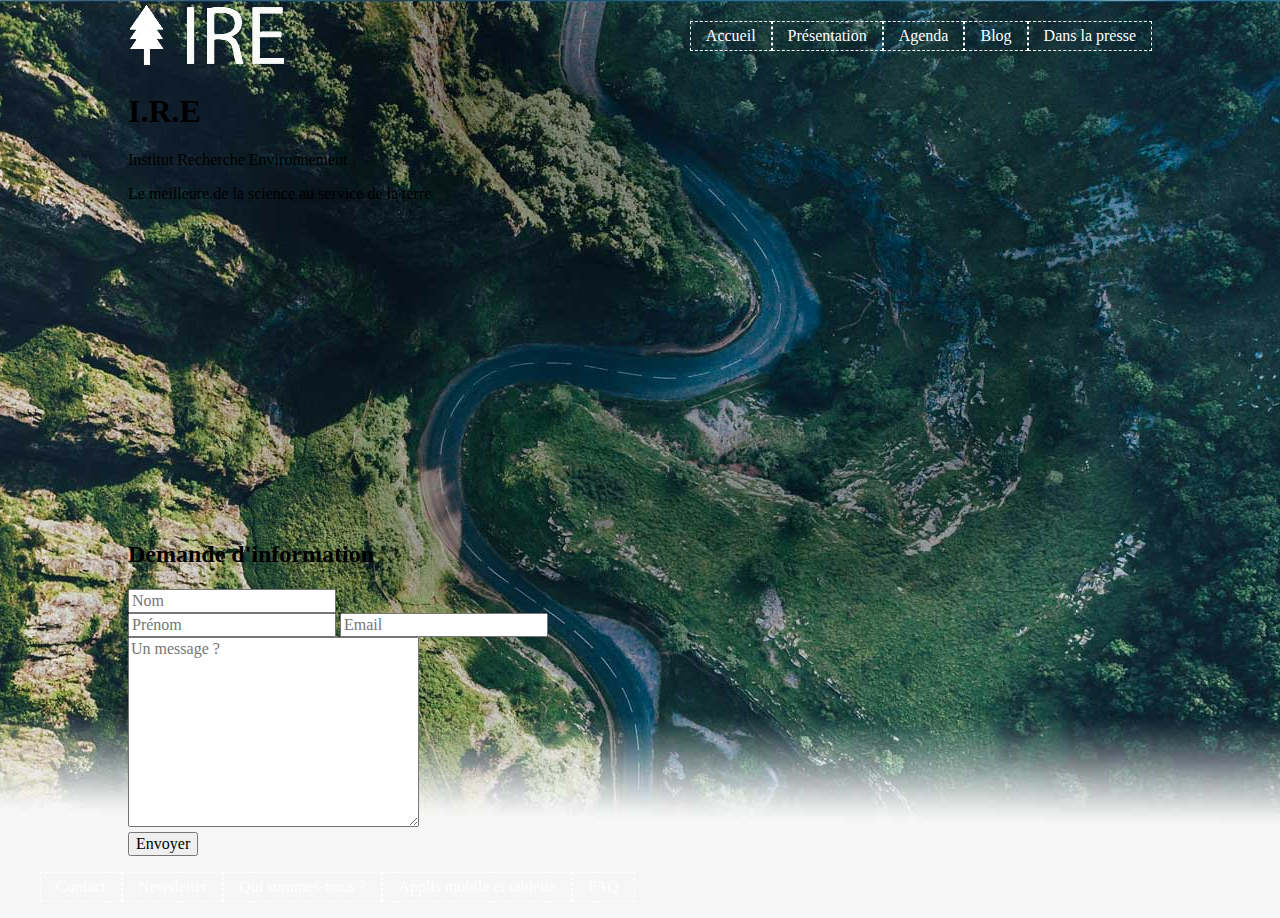
==== devoir-2/IRE/index.html @ d7deef3a "correction devoir - IRE" ====
<!DOCTYPE html>
<html lang="fr">
<head>
    <meta charset="UTF-8">
    <meta http-equiv="X-UA-Compatible" content="IE=edge">
    <meta name="viewport" content="width=device-width, initial-scale=1.0">
    <title>I.R.E</title>
    <link rel="stylesheet" href="css/normalize.css">
    <link rel="stylesheet" href="css/style.css">
</head>
<body>
    <div class="container">
        <header>
            <div class="logo">
                <img src="images/logo.png" alt="Logo du site IRE">
            </div>
            <nav>
                <ul>
                    <li><a href="#">Accueil</a></li>
                    <li><a href="pages/presentation.html">Présentation</a></li>
                    <li><a href="pages/agenda.html">Agenda</a></li>
                    <li><a href="pages/blog.html">Blog</a></li>
                    <li><a href="pages/presse.html">Dans la presse</a></li>
                </ul>
            </nav>
        </header><!-- Fin header-->
        <main>
            <div class="jumbotron">
                <h1>I.R.E</h1>
                <p>Institut Recherche Environnement</p>
                <p>Le meilleure de la science au service de la terre</p>
            </div>
            <section>
                <article>
                    <img src="" alt="">
                    <div>
                        <h2></h2>
                        <span></span>
                        <p></p>
                    </div>
                    <div>
                        <figure>
                            <img src="" alt="">
                            <figcaption></figcaption>
                        </figure>
                    </div>
                </article>
                <article>
                    <img src="" alt="">
                    <div>
                        <h2></h2>
                        <span></span>
                        <p></p>
                    </div>
                    <div>
                        <figure>
                            <img src="" alt="">
                            <figcaption></figcaption>
                        </figure>
                    </div>
                </article>
            </section>
            <section class="book">
                <article>
                    <figure>
                        <img src="" alt="">
                        <figcaption></figcaption>
                    </figure>
                </article>
                <article>
                    <figure>
                        <img src="" alt="">
                        <figcaption>
                            <p></p>
                            <a href=""></a>
                        </figcaption>
                    </figure>
                    <figure>
                        <img src="" alt="">
                        <figcaption>
                            <p></p>
                            <a href=""></a>
                        </figcaption>
                    </figure>
                    <figure>
                        <img src="" alt="">
                        <figcaption>
                            <p></p>
                            <a href=""></a>
                        </figcaption>
                    </figure>
                    <figure>
                        <img src="" alt="">
                        <figcaption>
                            <p></p>
                            <a href=""></a>
                        </figcaption>
                    </figure>
                </article>
            </section><!-- Fin section.book-->
            <section class="contact">
                <h2>Demande d'information</h2>
                <form action="#" method="post">
                    <div>
                        <input type="text" name="nom" id="nom" placeholder="Nom">
                    </div>
                    <div>
                        <input type="text" name="prenom" id="prenom" placeholder="Prénom">
                        <input type="email" name="email" id="email" placeholder="Email">
                    </div>
                    <div>
                        <textarea name="message" id="message" cols="30" rows="10" placeholder="Un message ?"></textarea>
                    </div>
                    <input type="submit" value="Envoyer">
                </form>
            </section>
        </main>
    </div><!--Fin container-->
    <footer>
        <nav>
            <ul>
                <li><a href="#">Contact</a></li>
                <li><a href="pages/newsletter.html">Newsletter</a></li>
                <li><a href="pages/about.html">Qui sommes-nous ?</a></li>
                <li><a href="pages/applis.html">Applis mobile et tablette</a></li>
                <li><a href="pages/faq.html">FAQ</a></li>
            </ul>
        </nav>
    </footer><!-- Fin footer-->
</body>
</html>
---- devoir-2/IRE/css/style.css ----
html {
    font-size: 16px;
}

body {
    background: url("../images/bkgd_page.jpg") no-repeat top center;
}

a {
    text-decoration: none;
}

.container {
    width: 1024px;
    margin: 0 auto;
}

/* Header */
header {
    display: flex;
    justify-content: space-between;
    align-items: center;
}

ul {
    display: flex;
}

ul li {
    padding: 5px 15px;
    border: 1px dashed white;
}

ul li:hover {
    background-color: white;
}

ul li a {
    color: white;
}

ul li a:hover {
    color: green;
}
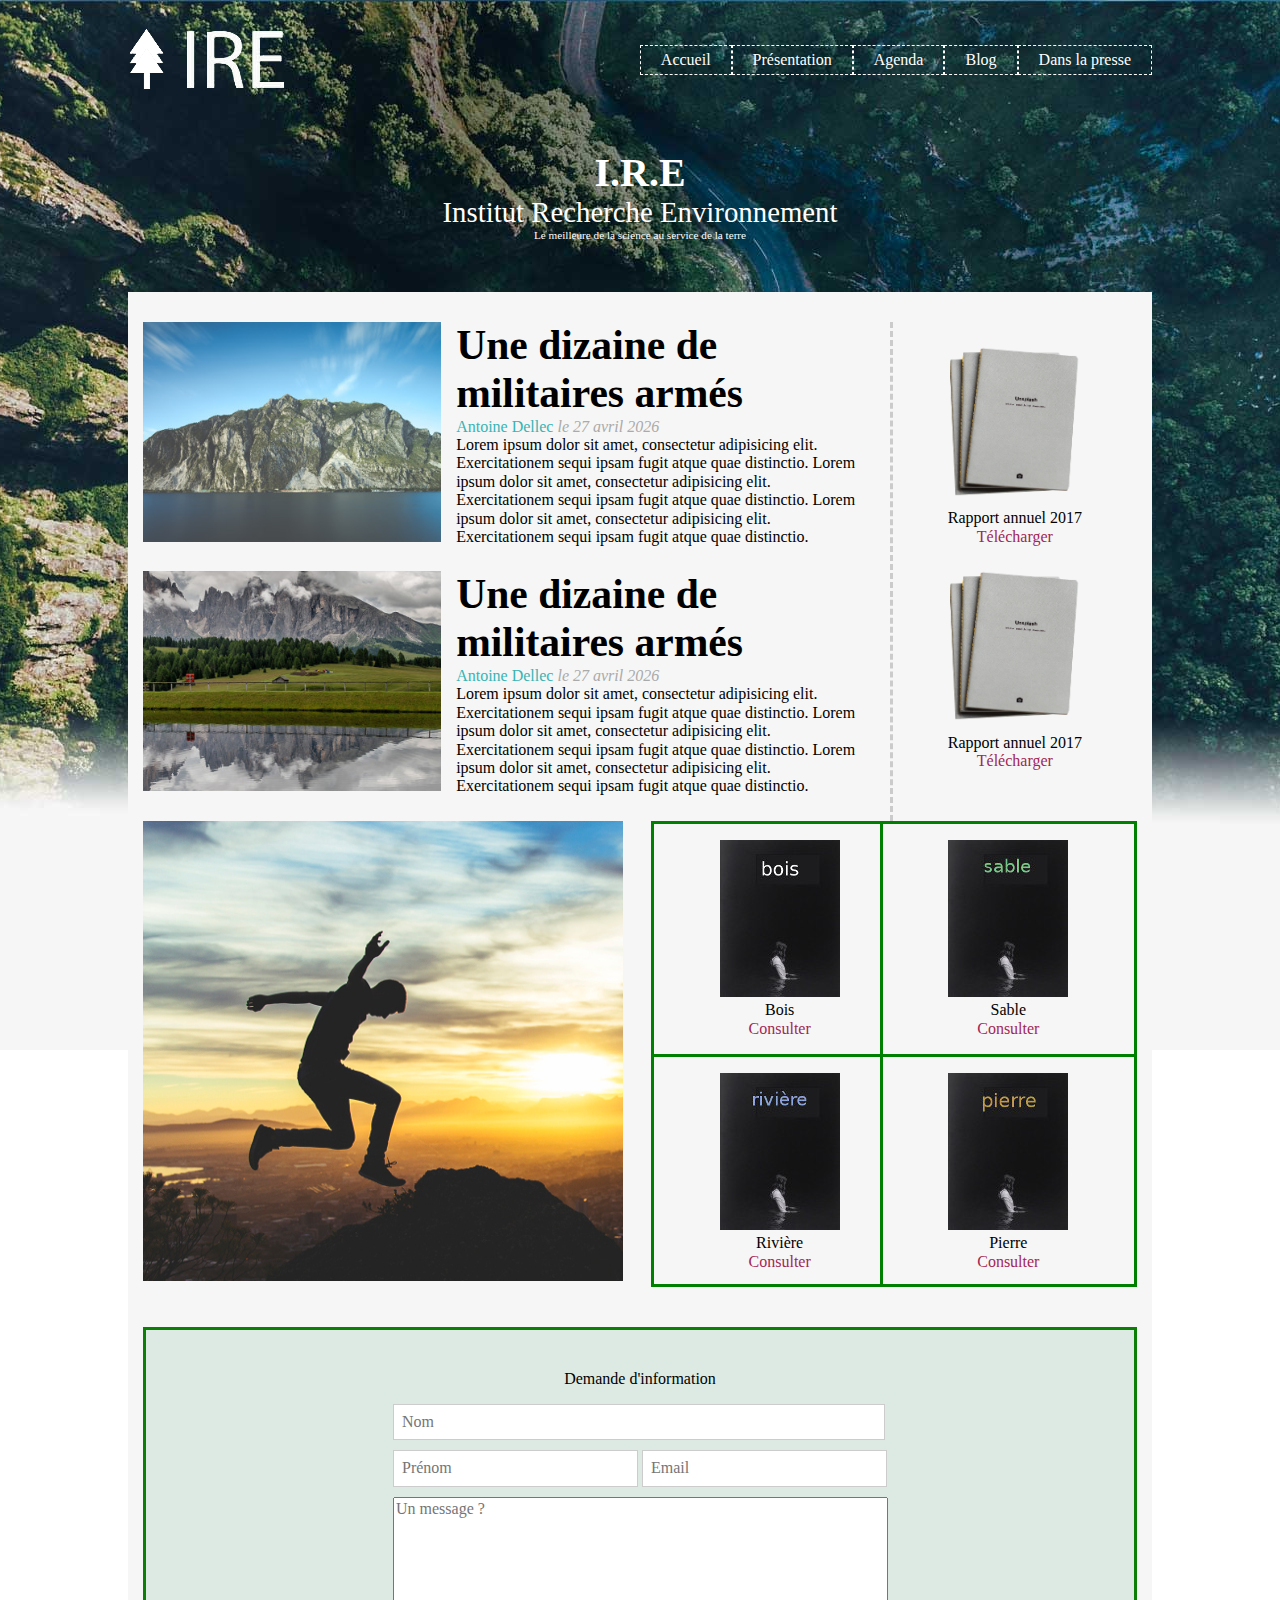
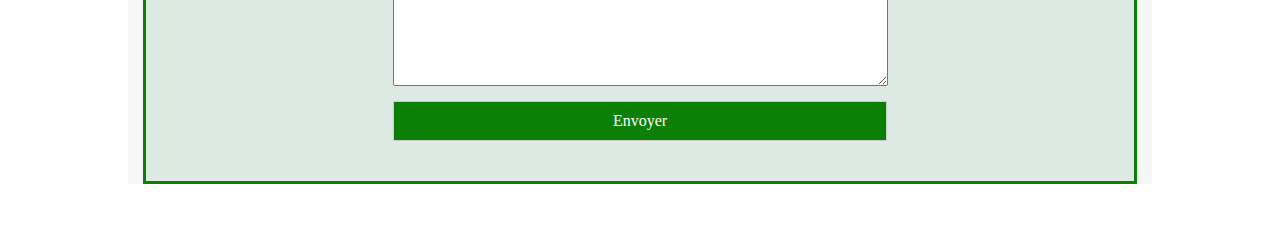
==== commit 6a5ca10c: "correction IRE fini" ====
--- a/devoir-2/IRE/index.html
+++ b/devoir-2/IRE/index.html
@@ -24,83 +24,125 @@
                 </ul>
             </nav>
         </header><!-- Fin header-->
+        <div class="jumbotron">
+            <h1>I.R.E</h1>
+            <p>Institut Recherche Environnement</p>
+            <p>Le meilleure de la science au service de la terre</p>
+        </div>
         <main>
-            <div class="jumbotron">
-                <h1>I.R.E</h1>
-                <p>Institut Recherche Environnement</p>
-                <p>Le meilleure de la science au service de la terre</p>
+            <div class="haut">
+                <section class="news">
+                    <article>
+                        <img src="images/contenu-img-1.jpg" alt="montagne">
+                        <div>
+                            <h2>Une dizaine de militaires armés</h2>
+                            <p><span> Antoine Dellec</span> <em> le 27 avril 2026</em></p>
+                            <p>
+                                Lorem ipsum dolor sit amet, consectetur 
+                                adipisicing elit. Exercitationem 
+                                sequi ipsam fugit atque quae 
+                                distinctio.
+                                Lorem ipsum dolor sit amet, consectetur 
+                                adipisicing elit. Exercitationem 
+                                sequi ipsam fugit atque quae 
+                                distinctio.
+                                Lorem ipsum dolor sit amet, consectetur 
+                                adipisicing elit. Exercitationem 
+                                sequi ipsam fugit atque quae 
+                                distinctio.
+                            </p>
+                        </div>
+                    </article>
+                    <article>
+                        <img src="images/contenu-img-2.jpg" alt="montagne 2">
+                        <div>
+                            <h2>Une dizaine de militaires armés</h2>
+                            <p><span> Antoine Dellec</span> <em> le 27 avril 2026</em></p>
+                            <p>
+                                Lorem ipsum dolor sit amet, consectetur 
+                                adipisicing elit. Exercitationem 
+                                sequi ipsam fugit atque quae 
+                                distinctio.
+                                Lorem ipsum dolor sit amet, consectetur 
+                                adipisicing elit. Exercitationem 
+                                sequi ipsam fugit atque quae 
+                                distinctio.
+                                Lorem ipsum dolor sit amet, consectetur 
+                                adipisicing elit. Exercitationem 
+                                sequi ipsam fugit atque quae 
+                                distinctio.
+                            </p>
+                        </div>
+                    </article>
+                </section>
+                <section class="rapport">
+                    <figure>
+                        <img src="images/product-01.png" alt="raport 2017">
+                        <figcaption>
+                            <p>Rapport annuel 2017</p> 
+                            <a href="#">Télécharger</a>
+                        </figcaption>
+                    </figure>
+                    <figure>
+                        <img src="images/product-01.png" alt="raport 2017">
+                        <figcaption>
+                            <p>Rapport annuel 2017</p> 
+                            <a href="#">Télécharger</a>
+                        </figcaption>
+                    </figure>
+                </section>
             </div>
-            <section>
+            <section class="book">
                 <article>
-                    <img src="" alt="">
-                    <div>
-                        <h2></h2>
-                        <span></span>
-                        <p></p>
+                    <figure class="saut">
+                        <img src="images/saut.jpg" width="480" height="460" alt="homme qui saute">
+                        <figcaption>
+                            <p>Le saut</p>
+                            <p>La chute du sot sans son seau</p>
+                            <a href="#">Sauter</a>
+                        </figcaption>
+                    </figure>
+                </article>
+                <article class="four_book">
+                    <div class="book_haut">
+                        <figure class="figure-no-margin">
+                            <img src="images/book-01.jpg" alt="">
+                            <figcaption>
+                                <p>Bois</p>
+                                <a href="">Consulter</a>
+                            </figcaption>
+                        </figure>
+                        <figure>
+                            <img src="images/book-02.jpg" alt="">
+                            <figcaption>
+                                <p>Sable</p>
+                                <a href="">Consulter</a>
+                            </figcaption>
+                        </figure>
                     </div>
-                    <div>
+                    <div class="book_bas">
+                        <figure class="figure-no-margin">
+                            <img src="images/book-03.jpg" alt="">
+                            <figcaption>
+                                <p>Rivière</p>
+                                <a href="">Consulter</a>
+                            </figcaption>
+                        </figure>
                         <figure>
-                            <img src="" alt="">
-                            <figcaption></figcaption>
+                            <img src="images/book-04.jpg" alt="">
+                            <figcaption>
+                                <p>Pierre</p>
+                                <a href="">Consulter</a>
+                            </figcaption>
                         </figure>
                     </div>
                 </article>
-                <article>
-                    <img src="" alt="">
-                    <div>
-                        <h2></h2>
-                        <span></span>
-                        <p></p>
-                    </div>
-                    <div>
-                        <figure>
-                            <img src="" alt="">
-                            <figcaption></figcaption>
-                        </figure>
-                    </div>
-                </article>
-            </section>
-            <section class="book">
-                <article>
-                    <figure>
-                        <img src="" alt="">
-                        <figcaption></figcaption>
-                    </figure>
-                </article>
-                <article>
-                    <figure>
-                        <img src="" alt="">
-                        <figcaption>
-                            <p></p>
-                            <a href=""></a>
-                        </figcaption>
-                    </figure>
-                    <figure>
-                        <img src="" alt="">
-                        <figcaption>
-                            <p></p>
-                            <a href=""></a>
-                        </figcaption>
-                    </figure>
-                    <figure>
-                        <img src="" alt="">
-                        <figcaption>
-                            <p></p>
-                            <a href=""></a>
-                        </figcaption>
-                    </figure>
-                    <figure>
-                        <img src="" alt="">
-                        <figcaption>
-                            <p></p>
-                            <a href=""></a>
-                        </figcaption>
-                    </figure>
-                </article>
             </section><!-- Fin section.book-->
             <section class="contact">
-                <h2>Demande d'information</h2>
                 <form action="#" method="post">
+                    <fieldset>
+                        <legend>Demande d'information</legend>
+                    </fieldset>
                     <div>
                         <input type="text" name="nom" id="nom" placeholder="Nom">
                     </div>
--- a/devoir-2/IRE/css/style.css
+++ b/devoir-2/IRE/css/style.css
@@ -1,5 +1,6 @@
 html {
     font-size: 16px;
+    font-family: 'Times New Roman', Times, serif
 }
 
 body {
@@ -20,25 +21,247 @@
     display: flex;
     justify-content: space-between;
     align-items: center;
+    height: 120px;
 }
 
 ul {
     display: flex;
 }
 
-ul li {
-    padding: 5px 15px;
+ul li a {
+    color: white;
+    display: block;
+    padding: 5px 20px;
     border: 1px dashed white;
 }
 
-ul li:hover {
-    background-color: white;
-}
-
-ul li a {
-    color: white;
-}
-
-ul li a:hover {
+ul li:hover a {
+    background: #FFF;
     color: green;
+}
+
+/* Jumbotron */
+.jumbotron {
+    text-align: center;
+    color: white;
+    margin-top: 30px;
+}
+
+.jumbotron h1 {
+    font-size: 2.5rem;
+    margin: 0;
+}
+
+.jumbotron h1 + p {
+    font-size: 1.8rem;
+    margin: 0;
+} 
+
+.jumbotron p + p {
+    font-size: 0.7rem;
+    margin: 0;
+} 
+
+/* Main */
+
+main {
+    background: #f6f6f6;
+    margin-top: 50px;
+    /* padding-top: 30px;
+    padding-left: 15px;
+    padding-right: 15px; */
+    padding: 30px 15px 0 15px
+}
+
+.haut {
+    display: flex;
+}
+
+.news {
+    padding-right: 20px;
+    /* display: flex; */
+}
+
+.news article {
+    display: flex;
+    justify-content: space-around;
+    padding-bottom: 25px;
+}
+
+.news article img {
+    height: 220px;
+    padding-right: 15px;
+}
+
+.news article h2 {
+    font-size: 2.6rem;
+    margin: 0;
+}
+
+.news article p {
+    font-size: 1rem;
+    margin: 0;
+}
+
+.news article p span {
+    color: #38b4b4;
+}
+
+.news article p em {
+    color: #aaa;
+}
+
+.rapport {
+    border-left: 3px dashed #cbcbcb;
+}
+
+.rapport img {
+    height: 167px;
+}
+
+.rapport p {
+    margin: 0;
+}
+
+.rapport figcaption {
+    text-align: center;
+}
+
+.rapport figcaption a {
+    color: #a22755;
+}
+
+.rapport figcaption a:hover {
+    color: #ccc;
+}
+
+/* section.book */
+.book {
+    display: flex;
+    justify-content: space-between;
+    margin-bottom: 40px;
+}
+
+.saut {
+    margin: 0;
+    position: relative;
+}
+
+.saut figcaption {
+    display: none;
+    position: absolute;
+    top: 167px;
+    left: 93px;
+    color: white;
+    font-size: 1.4rem;
+    text-align: center;
+}
+
+.saut figcaption p {
+    margin: 0;
+}
+
+.saut figcaption a {
+    display: block;
+    background: #0c7f06;
+    width: 150px;
+    padding: 10px 0;
+    margin: 0 auto;
+    color: white;
+}
+
+.saut figcaption a:hover {
+    color: #ccc;
+}
+
+.saut:hover figcaption{
+    display: block;
+}
+
+.book_haut, .book_bas {
+    display: flex;
+    justify-content: space-evenly;
+}
+
+.book_haut {
+    border-bottom: 3px solid green;
+}
+
+.figure_haut {
+    padding: 16px 40px;
+    border-right: 3px solid green;
+    margin: 0;
+}
+
+.book_haut p, .book_bas p {
+    margin: 0;
+}
+
+.book_haut figcaption, .book_bas figcaption {
+    text-align: center;
+}
+
+.four_book {
+    height: 460px;
+    width: 480px;
+    border: 3px solid green;
+}
+
+.four_book a {
+    color: #a22755;
+}
+
+.four_book a:hover {
+    color: #ccc;
+}
+
+.figure-no-margin {
+    padding: 16px 40px;
+    border-right: 3px solid green;
+    margin: 0;
+}
+
+/* Formulaire */
+.contact {
+    border: 3px solid #0c7f06;
+    background: #ddeae4;
+    padding: 40px 0;
+}
+
+form {
+    width: 50%;
+    margin: 0 auto;
+}
+
+form div {
+    margin-bottom: 10px;
+}
+
+fieldset {
+    border: none;
+    text-align: center;
+}
+
+input {
+    border: 1px solid #ccc;
+    padding: 8px;
+}
+
+input[name=nom] {
+    width: 96%;
+}
+
+input[name=prenom], input[name=email] {
+    width: 227px;
+}
+
+textarea {
+    width: 99%;
+}
+
+input[type=submit] {
+    width: 100%;
+    background: #0c7f06;
+    color: white;
+    height: 40px;
 }